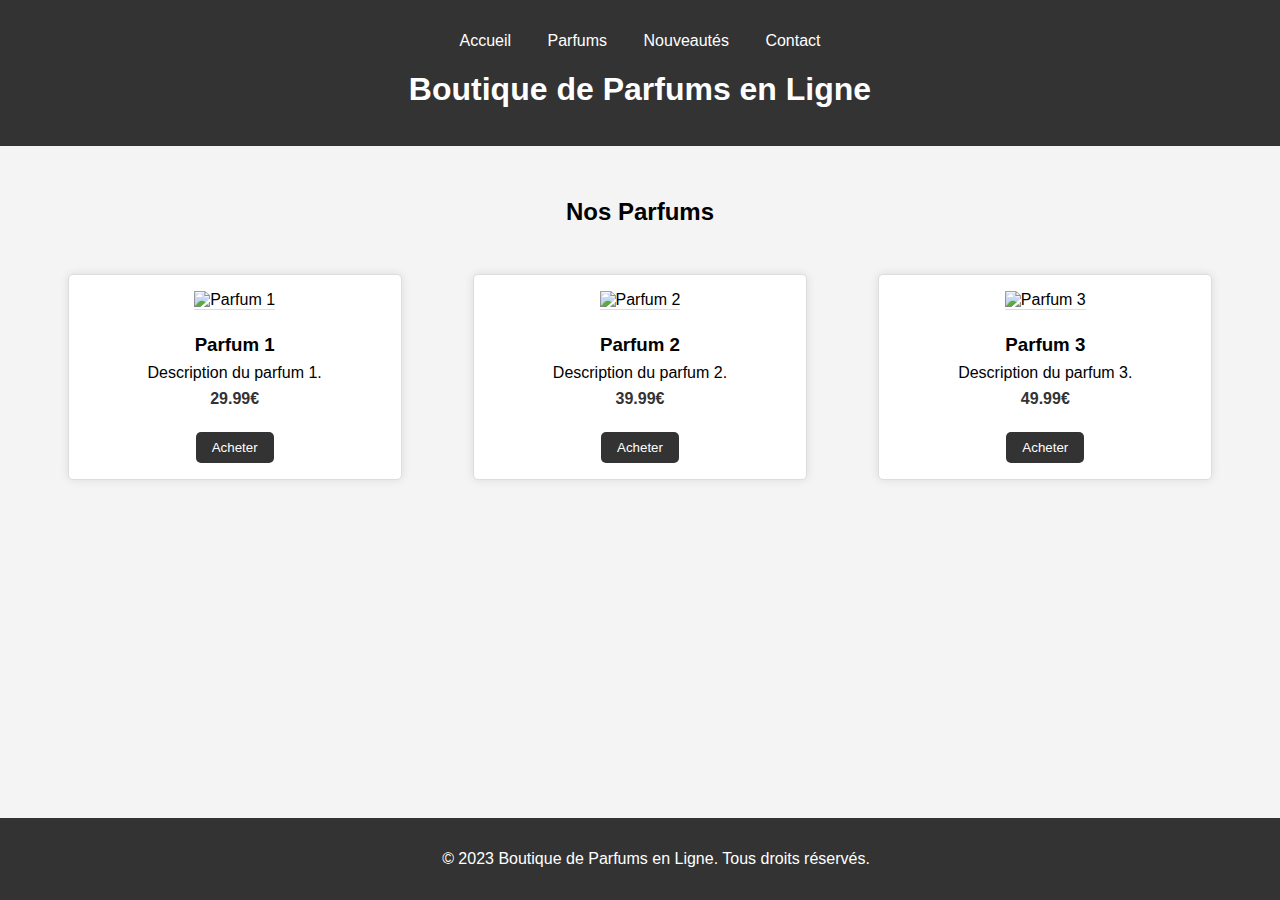
==== Parfum.html @ 7120cf09 "Third commit" ====
<!DOCTYPE html>
<html lang="fr">
<head>
    <meta charset="UTF-8">
    <meta name="viewport" content="width=device-width, initial-scale=1.0">
    <title>ParfumSeo</title>
    <link rel="stylesheet" href="style.css">
</head>
<body>
    <header>
        <nav>
            <ul>
                <li><a href="index.html">Accueil</a></li>
                <li><a href="#">Parfums</a></li>
                <li><a href="#">Nouveautés</a></li>
                <li><a href="#">Contact</a></li>
            </ul>
        </nav>
        <h1>Boutique de Parfums en Ligne</h1>
    </header>

    <main>
        <section class="products">
            <h2>Nos Parfums</h2>
            <div class="product-list">
                <div class="product-item">
                    <img src="parfum1.jpg" alt="Parfum 1">
                    <h3>Parfum 1</h3>
                    <p>Description du parfum 1.</p>
                    <p class="price">29.99€</p>
                    <button>Acheter</button>
                </div>
                <div class="product-item">
                    <img src="parfum2.jpg" alt="Parfum 2">
                    <h3>Parfum 2</h3>
                    <p>Description du parfum 2.</p>
                    <p class="price">39.99€</p>
                    <button>Acheter</button>
                </div>
                <div class="product-item">
                    <img src="parfum3.jpg" alt="Parfum 3">
                    <h3>Parfum 3</h3>
                    <p>Description du parfum 3.</p>
                    <p class="price">49.99€</p>
                    <button>Acheter</button>
                </div>
                
            </div>
        </section>
    </main>

    <footer>
        <p>&copy; 2023 Boutique de Parfums en Ligne. Tous droits réservés.</p>
    </footer>
</body>
</html>
---- style.css ----
body {
    font-family: Arial, sans-serif;
    margin: 0;
    padding: 0;
    background-color: #f4f4f4;
}

header {
    background-color: #333;
    color: #fff;
    padding: 1rem;
    text-align: center;
}

nav ul {
    list-style: none;
    padding: 0;
}

nav ul li {
    display: inline;
    margin: 0 1rem;
}

nav ul li a {
    color: #fff;
    text-decoration: none;
}

main {
    padding: 2rem;
}

.products h2 {
    text-align: center;
    margin-bottom: 2rem;
}

.product-list {
    display: flex;
    justify-content: space-around;
    flex-wrap: wrap;
}

.product-item {
    background-color: #fff;
    border: 1px solid #ddd;
    border-radius: 5px;
    padding: 1rem;
    margin: 1rem;
    width: 300px;
    text-align: center;
    box-shadow: 0 0 10px rgba(0, 0, 0, 0.1);
}

.product-item img {
    max-width: 100%;
    height: auto;
    border-bottom: 1px solid #ddd;
    margin-bottom: 1rem;
}

.product-item h3 {
    margin: 0.5rem 0;
}

.product-item p {
    margin: 0.5rem 0;
}

.product-item .price {
    font-weight: bold;
    color: #333;
}

.product-item button {
    background-color: #333;
    color: #fff;
    border: none;
    padding: 0.5rem 1rem;
    cursor: pointer;
    border-radius: 5px;
    margin-top: 1rem;
}

.product-item button:hover {
    background-color: #555;
}

footer {
    background-color: #333;
    color: #fff;
    text-align: center;
    padding: 1rem;
    position: fixed;
    width: 100%;
    bottom: 0;
}

h2{
    text-align: center;
}

p{
    text-align: center;
}
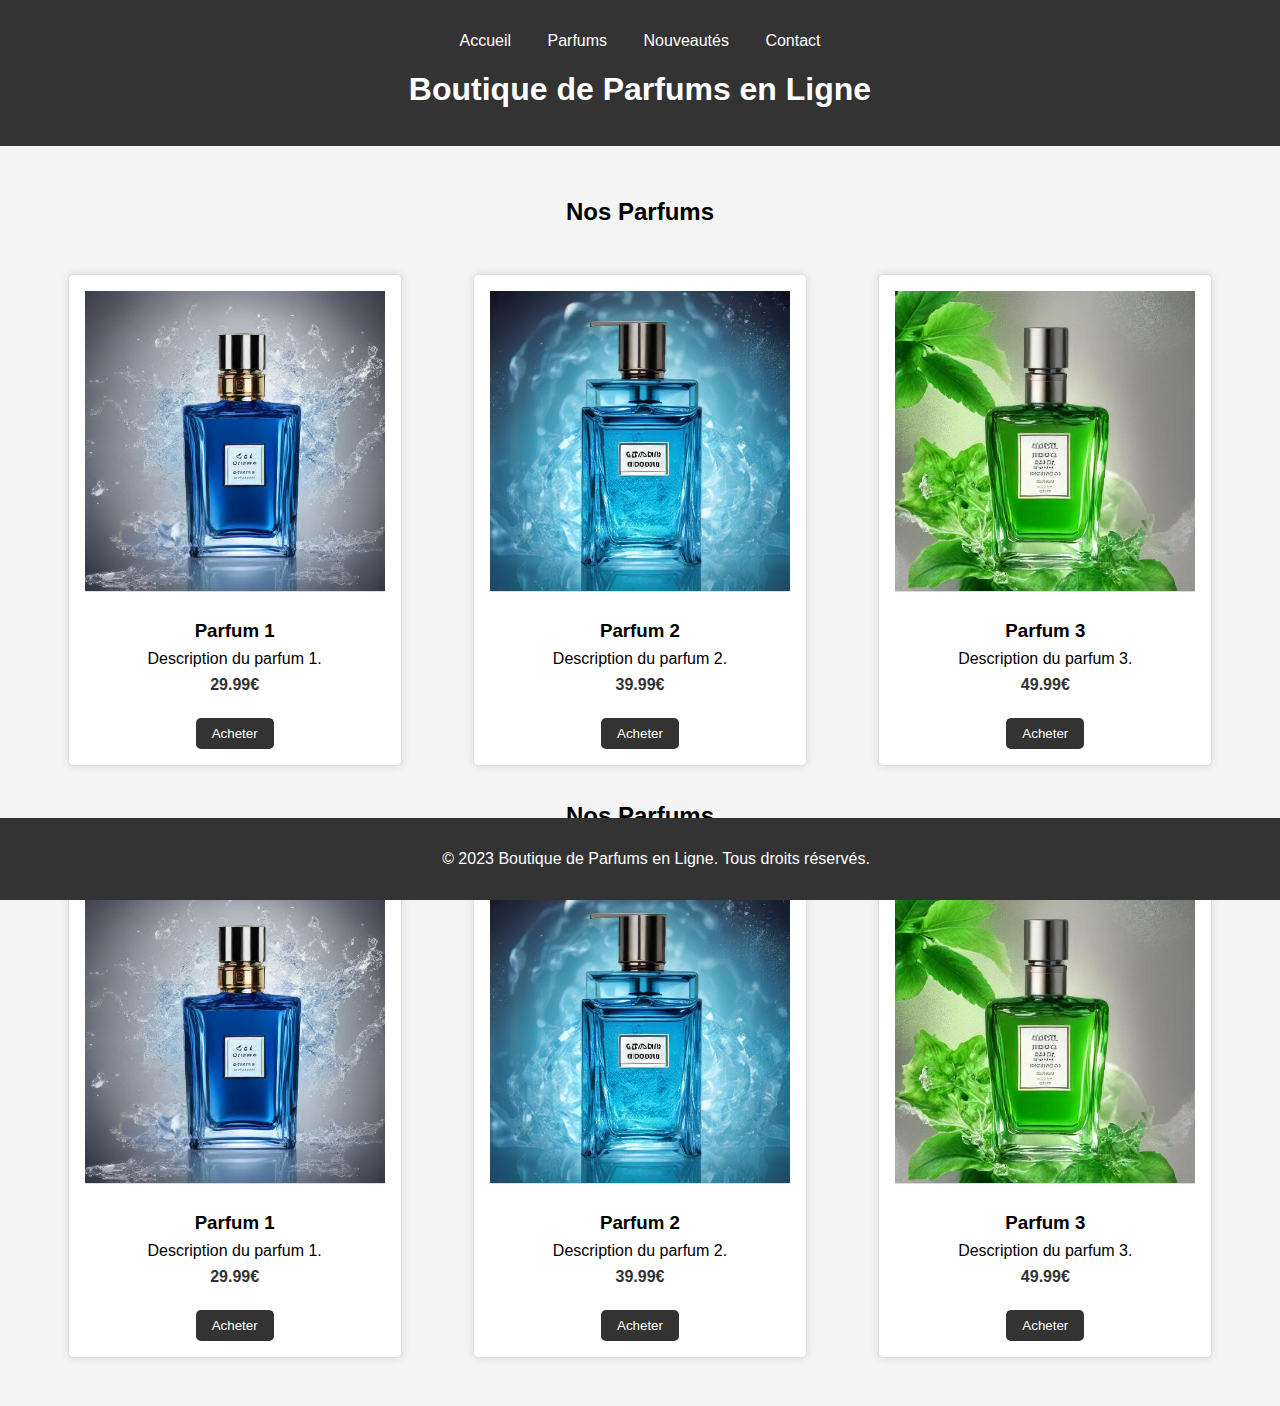
==== commit eb20bd50: "Fourth commit" ====
--- a/Parfum.html
+++ b/Parfum.html
@@ -24,27 +24,52 @@
             <h2>Nos Parfums</h2>
             <div class="product-list">
                 <div class="product-item">
-                    <img src="parfum1.jpg" alt="Parfum 1">
+                    <img src="/img/parfum1.jpg" alt="Parfum 1">
                     <h3>Parfum 1</h3>
                     <p>Description du parfum 1.</p>
                     <p class="price">29.99€</p>
                     <button>Acheter</button>
                 </div>
                 <div class="product-item">
-                    <img src="parfum2.jpg" alt="Parfum 2">
+                    <img src="/img/parfum2.jpg" alt="Parfum 2">
                     <h3>Parfum 2</h3>
                     <p>Description du parfum 2.</p>
                     <p class="price">39.99€</p>
                     <button>Acheter</button>
                 </div>
                 <div class="product-item">
-                    <img src="parfum3.jpg" alt="Parfum 3">
+                    <img src="/img/parfum3.jpg" alt="Parfum 3">
                     <h3>Parfum 3</h3>
                     <p>Description du parfum 3.</p>
                     <p class="price">49.99€</p>
                     <button>Acheter</button>
                 </div>
-                
+            </div>
+        </section>
+        <section class="products2"></section>
+            <h2>Nos Parfums</h2>
+            <div class="product-list">
+                <div class="product-item">
+                    <img src="/img/parfum1.jpg" alt="Parfum 1">
+                    <h3>Parfum 1</h3>
+                    <p>Description du parfum 1.</p>
+                    <p class="price">29.99€</p>
+                    <button>Acheter</button>
+                </div>
+                <div class="product-item">
+                    <img src="/img/parfum2.jpg" alt="Parfum 2">
+                    <h3>Parfum 2</h3>
+                    <p>Description du parfum 2.</p>
+                    <p class="price">39.99€</p>
+                    <button>Acheter</button>
+                </div>
+                <div class="product-item">
+                    <img src="/img/parfum3.jpg" alt="Parfum 3">
+                    <h3>Parfum 3</h3>
+                    <p>Description du parfum 3.</p>
+                    <p class="price">49.99€</p>
+                    <button>Acheter</button>
+                </div>
             </div>
         </section>
     </main>
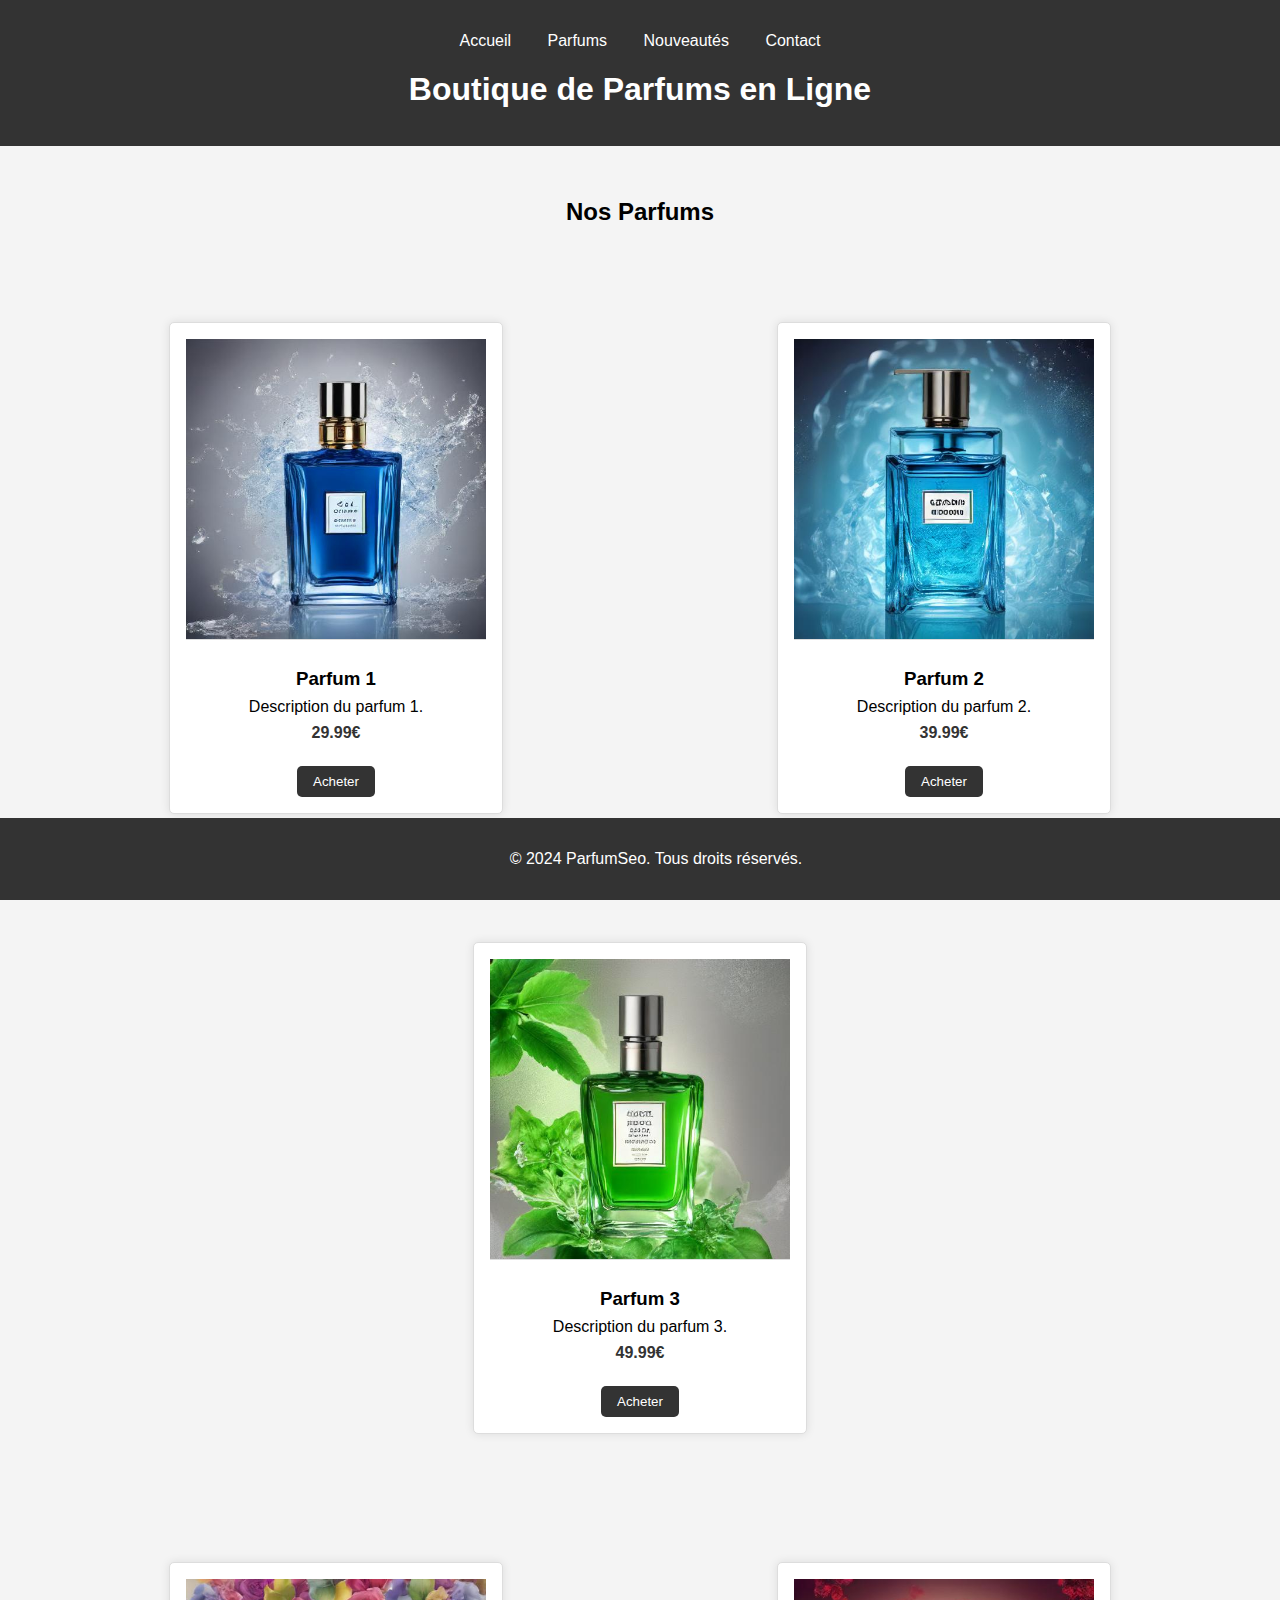
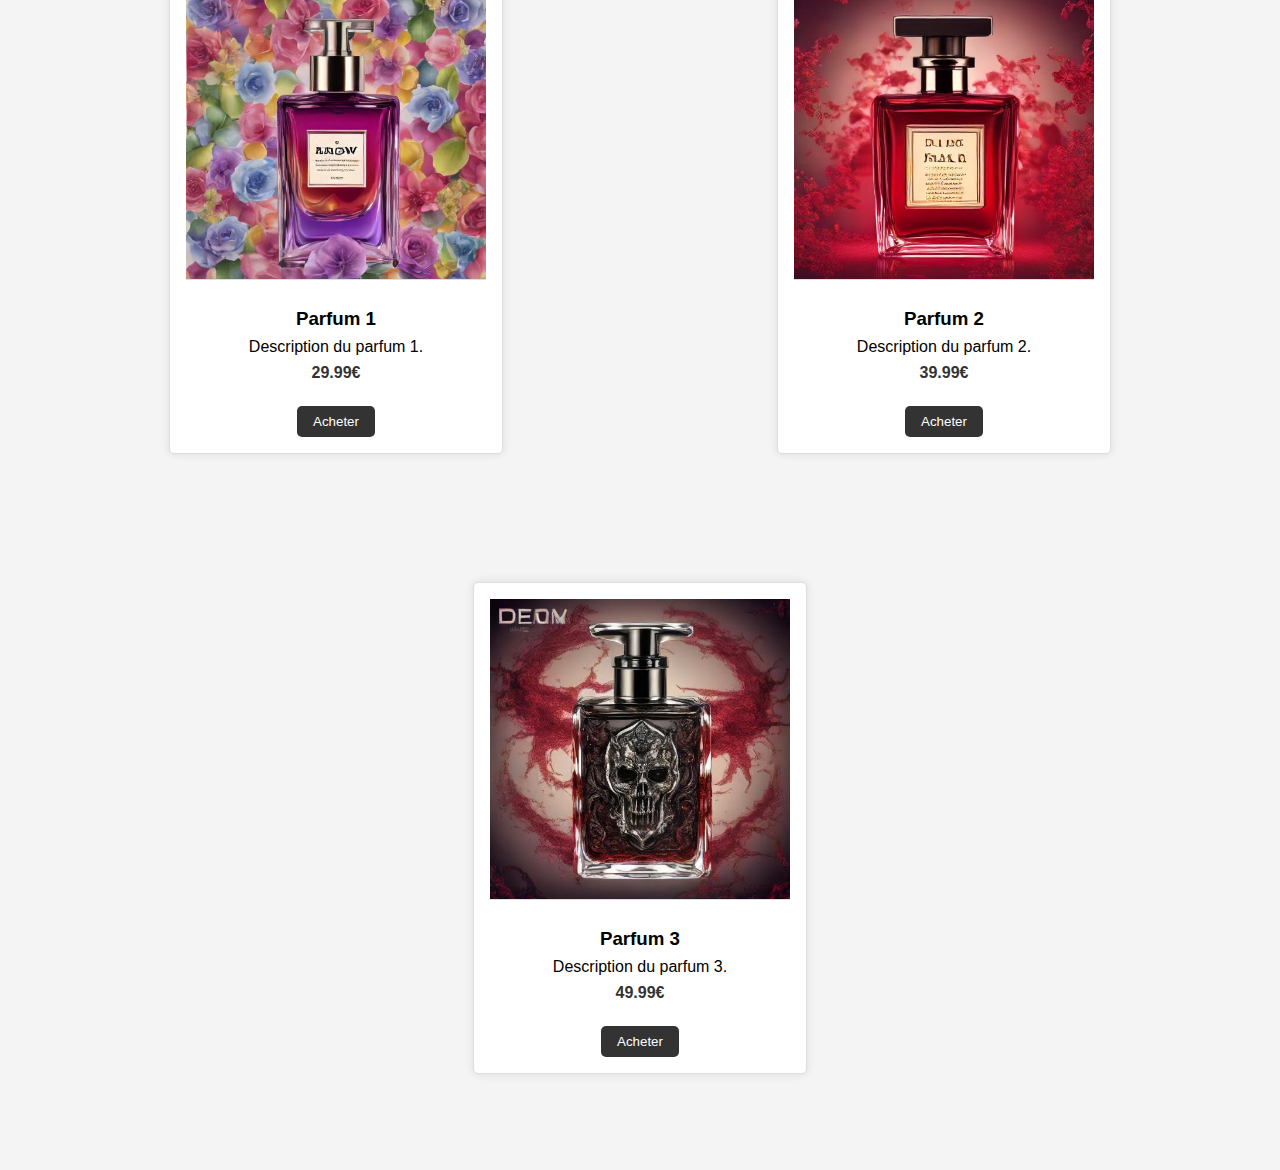
==== commit dadbb9af: "Fift" ====
--- a/Parfum.html
+++ b/Parfum.html
@@ -47,24 +47,23 @@
             </div>
         </section>
         <section class="products2"></section>
-            <h2>Nos Parfums</h2>
             <div class="product-list">
                 <div class="product-item">
-                    <img src="/img/parfum1.jpg" alt="Parfum 1">
+                    <img src="/img/parfum4.jpg" alt="Parfum 1">
                     <h3>Parfum 1</h3>
                     <p>Description du parfum 1.</p>
                     <p class="price">29.99€</p>
                     <button>Acheter</button>
                 </div>
                 <div class="product-item">
-                    <img src="/img/parfum2.jpg" alt="Parfum 2">
+                    <img src="/img/parfum5.jpg" alt="Parfum 2">
                     <h3>Parfum 2</h3>
                     <p>Description du parfum 2.</p>
                     <p class="price">39.99€</p>
                     <button>Acheter</button>
                 </div>
                 <div class="product-item">
-                    <img src="/img/parfum3.jpg" alt="Parfum 3">
+                    <img src="/img/parfum6.jpg" alt="Parfum 3">
                     <h3>Parfum 3</h3>
                     <p>Description du parfum 3.</p>
                     <p class="price">49.99€</p>
@@ -75,7 +74,7 @@
     </main>
 
     <footer>
-        <p>&copy; 2023 Boutique de Parfums en Ligne. Tous droits réservés.</p>
+        <p>&copy; 2024 ParfumSeo. Tous droits réservés.</p>
     </footer>
 </body>
 </html>
--- a/style.css
+++ b/style.css
@@ -47,7 +47,7 @@
     border: 1px solid #ddd;
     border-radius: 5px;
     padding: 1rem;
-    margin: 1rem;
+    margin: 4rem;
     width: 300px;
     text-align: center;
     box-shadow: 0 0 10px rgba(0, 0, 0, 0.1);
